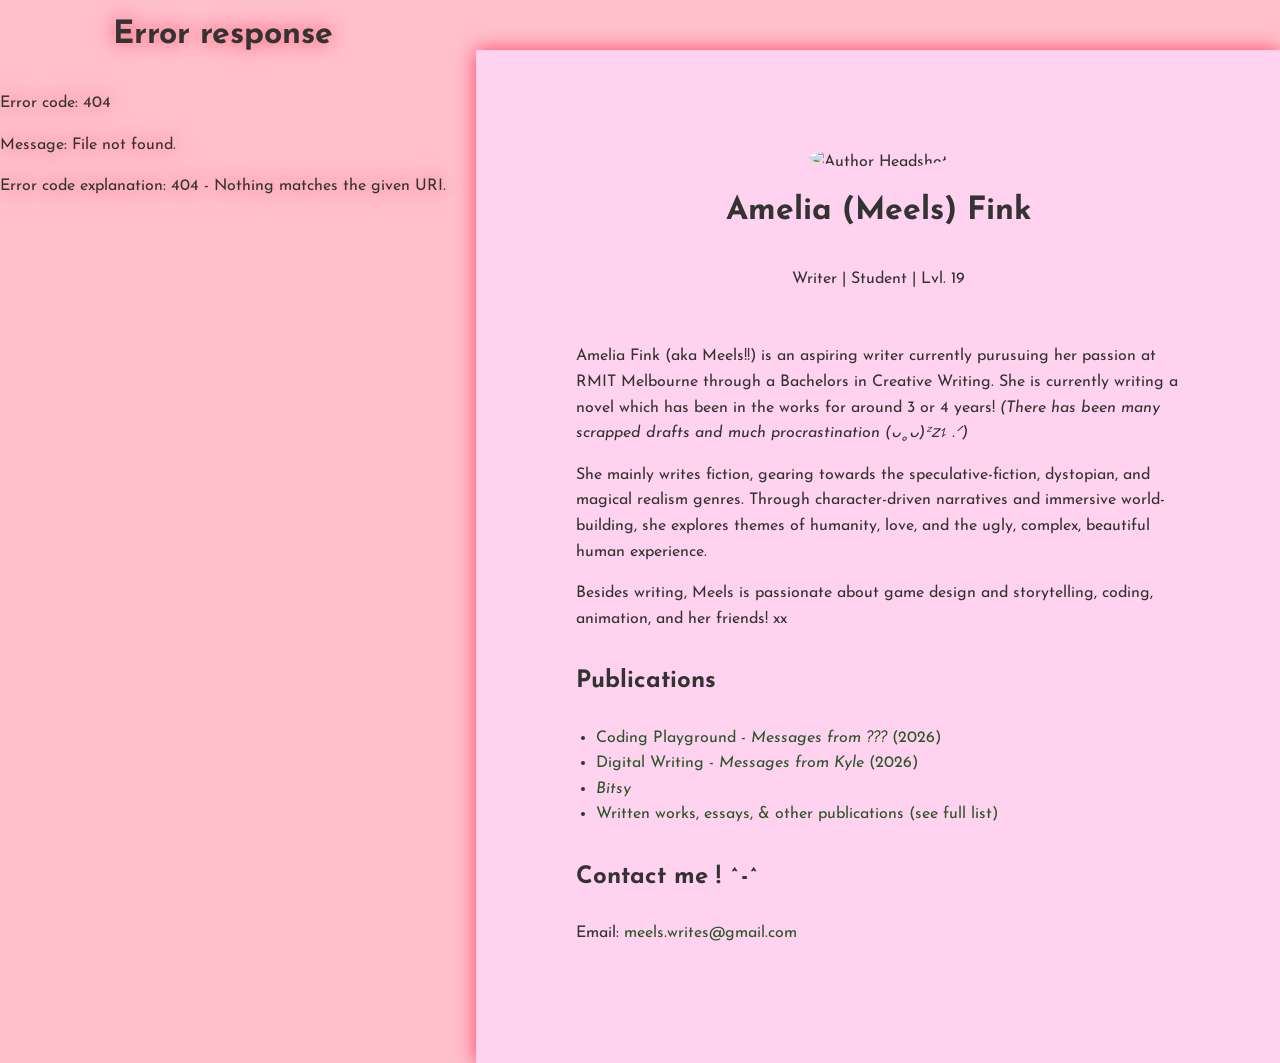
==== index.html @ 558a92e3 "hyperlinks, backgrounds & pages" ====
<!DOCTYPE html>
<html lang="en">
  <head>
    <meta charset="UTF-8" />
    <meta name="viewport" content="width=device-width, initial-scale=1.0" />
    <!-- import fonts here -->
<link rel="preconnect" href="https://fonts.googleapis.com">
<link rel="preconnect" href="https://fonts.gstatic.com" crossorigin>
<link href="https://fonts.googleapis.com/css2?family=Josefin+Sans:ital,wght@0,100..700;1,100..700&display=swap" rel="stylesheet">

    <title>Amelia Fink</title>
    <link rel="stylesheet" href="./style.css" />
  </head>
  
  <body>
      <!-- menu header -->
    <div id="header-placeholder"></div>
    <!-- load header -->
    <script>
      fetch("header.html")
        .then((res) => res.text())
        .then((html) => {
          document.getElementById("header-placeholder").innerHTML = html;
        });
    </script>

    <div class="container">
      <header>
        <!-- edit author headshot below -->
        <img
          src="img/meels.jpg"
          alt="Author Headshot"
        />
        <h1>Amelia (Meels) Fink</h1>
        <p>Writer | Student | Lvl. 19</p>
      </header>

      <section class="bio">
        <!-- edit author bio below -->
        <p>
          Amelia Fink (aka Meels!!) is an aspiring writer currently purusuing her 
          passion at RMIT Melbourne through a Bachelors in Creative Writing. She is 
          currently writing a novel which has been in the works for around 3 or 4
          years! 
          <em>(There has been many scrapped drafts and much procrastination 
          (ᴗ˳ᴗ)ᶻ𝗓𐰁 .ᐟ)</em>
        </p>
        <p>
          She mainly writes fiction, gearing towards the speculative-fiction, dystopian,
          and magical realism genres. Through character-driven narratives and immersive
          world-building, she explores themes of humanity, love, and the ugly, complex, 
          beautiful human experience.
        </p>
        <p>
          Besides writing, Meels is passionate about game design and storytelling,
          coding, animation, and her friends! xx
        </p>
      </section>

      <section class="publications">
        <h2>Publications</h2>
        <!-- edit author publications below, creating new list items -->
        <ul>
          <li><a href="https://ameliaaa-fink.github.io/coding-playground/">Coding Playground - <i>Messages from ???</i> (2026)</a></li>
          <li><a href="https://ameliaaa-fink.github.io/digital-writing-twine/">Digital Writing - <i>Messages from Kyle</i> (2026)</a></li>
          <li><a href=""><i> Bitsy</i></a></li>
          <li>
            <a href="./publications.html"
              >Written works, essays, & other publications (see full list)</a
            >
          </li>
        </ul>
      </section>
  
      <section class="contact">
        <h2>Contact me ! ^-^</h2>
        <p>
          Email: <a href="mailto:meels.writes@gmail.com">meels.writes@gmail.com</a>
      </section>
    </div>
  </body>
</html>
---- style.css ----
/* make comments within this syntax */

body {
  font-family: "Josefin Sans", sans-serif;
  line-height: 1.6;
  margin: 0;
  padding: 0;
  background-color: #ffd3f0;
  color: #333333;
}
.container {
  max-width: 800px;
  padding: 100px;
  margin-top: 50px;
  background-color: #ffd3f0;
}
header {
  text-align: center;
  padding-bottom: 20px;
}
header img {
 width: 150px;
 border: 50%;
  aspect-ratio: 1;
  object-fit: cover;
  --_m: radial-gradient(#000 69%,#0000 70%) 84.5%/50%;
  -webkit-mask-box-image: var(--_m);
             mask-border: var(--_m);
  clip-path: polygon(-41% 0,50% 91%, 141% 0);
}

body {
  margin: 0;
  min-height: 100vh;
  display: grid;
  grid-auto-flow: column;
  place-content: center;
  gap: 30px;
  background: pink;
  filter: drop-shadow(0 0 10px #ff3e60)
}

h1 {
  margin: 10px 0 5px;
  text-align: center;
  margin-bottom: 30px;
}
h2 {
  color: #89ed84
  border-bottom: 1px solid #cccccc;
  padding-bottom: 5px;
  margin-top: 30px;
}
ul {
  padding-left: 20px;
}
a {
  color: #2b5529;
  text-decoration: none;
}
a:hover {
  text-decoration: underline;
}
.contact,
.socials {
  margin-top: 30px;
}

/* styling for publications.html */
.container2 {
  max-width: 800px;
  padding: 100px;
  margin-top: 50px;
  background-color: #ffd3f0;
}
.article-grid {
  display: grid;
  grid-template-columns: repeat(auto-fit, minmax(800px, 1fr));
  gap: 20px;
}
.article-card {
  background: #ffd3f0;
  border: 1px solid #dddddd;
  border-radius: 8px;
  overflow: hidden;
  transition: transform 0.3s ease;
}
.article-card:hover {
  transform: scale(1.02);
}
.article-image {
  width: 100%;
  height: 180px;
  object-fit: cover;
}
.article-content {
  padding: 15px;
}
.article-title {
  font-size: 1.1em;
  margin: 0 0 10px;
}
.article-title a {
  text-decoration: none;
  color: #0077cc;
}
.article-title a:hover {
  text-decoration: underline;
}
.journal-name {
  color: #666666;
  font-size: 0.95em;
}

/* styling for header.html */
.navbar {
  width: 72%;
  position: absolute;
  background-color: #89ed84;
  color: white;
  padding: 10px 10px;
}
.navbar nav {
  display: flex;
  flex-wrap: wrap;
  gap: 0.75rem;
}
.navbar nav a:hover {
  text-decoration: underline;
}
.spacer {
  height: 20px;
}
    .gallery {
      font-family: sans-serif;
      margin: 0;
      padding: 0;
      background-color: black;
      display: flex;
      flex-direction: column;
      align-items: center;
    }

    .feature-box {
      display: flex;
      flex-direction: column;
      align-items: center;
      background: #ffd3f0;
      box-shadow: 0 2px 10px rgba(0, 0, 0, 0.1);
      border-radius: 1rem;
      max-width: 800px;
      padding: 2rem;
      margin: 2rem;
      text-align: center;
    }
    .feature-box img {
      width: 100%;
      max-height: 400px;
      object-fit: cover;
      border-radius: 1rem;
      margin-bottom: 1.5rem;
    }
    .feature-box h2 {
      margin-bottom: 1rem;
    }
    .feature-box p {
      margin-bottom: 1rem;
    }
    .nav-buttons {
      display: flex;
      justify-content: space-between;
      width: 100%;
      max-width: 800px;
      margin-top: 1rem;
    }
    .nav-buttons button {
      background-color: #89ed84;
      color: white;
      border: none;
      padding: 0.75rem 1.5rem;
      border-radius: 0.5rem;
      cursor: pointer;
    }
    .nav-buttons button:hover {
      background-color: #89ed84;
    }

/* styling for bluejay.html */
.container3 {
max-width: 800px;
  padding: 100px;
  margin-top: 50px;
  background-image: url("https://media3.giphy.com/media/v1.Y2lkPTZjMDliOTUyd3dneGtsZXphajJkb2xqdTBhaWt6bmRra3I5Mml2ZWlrYzF5dWplNyZlcD12MV9naWZzX3NlYXJjaCZjdD1n/NZUZ80nOX7FqrXiRIO/giphy.gif");
  background-size: cover;
}

/* styling for kings.html */
.container4 {
max-width: 800px;
  padding: 100px;
  margin-top: 50px;
  background-image: url("https://www.fractalkitty.com/content/images/size/w600/wp-content/uploads/2020/08/tree.gif");
  background-size: cover;
}
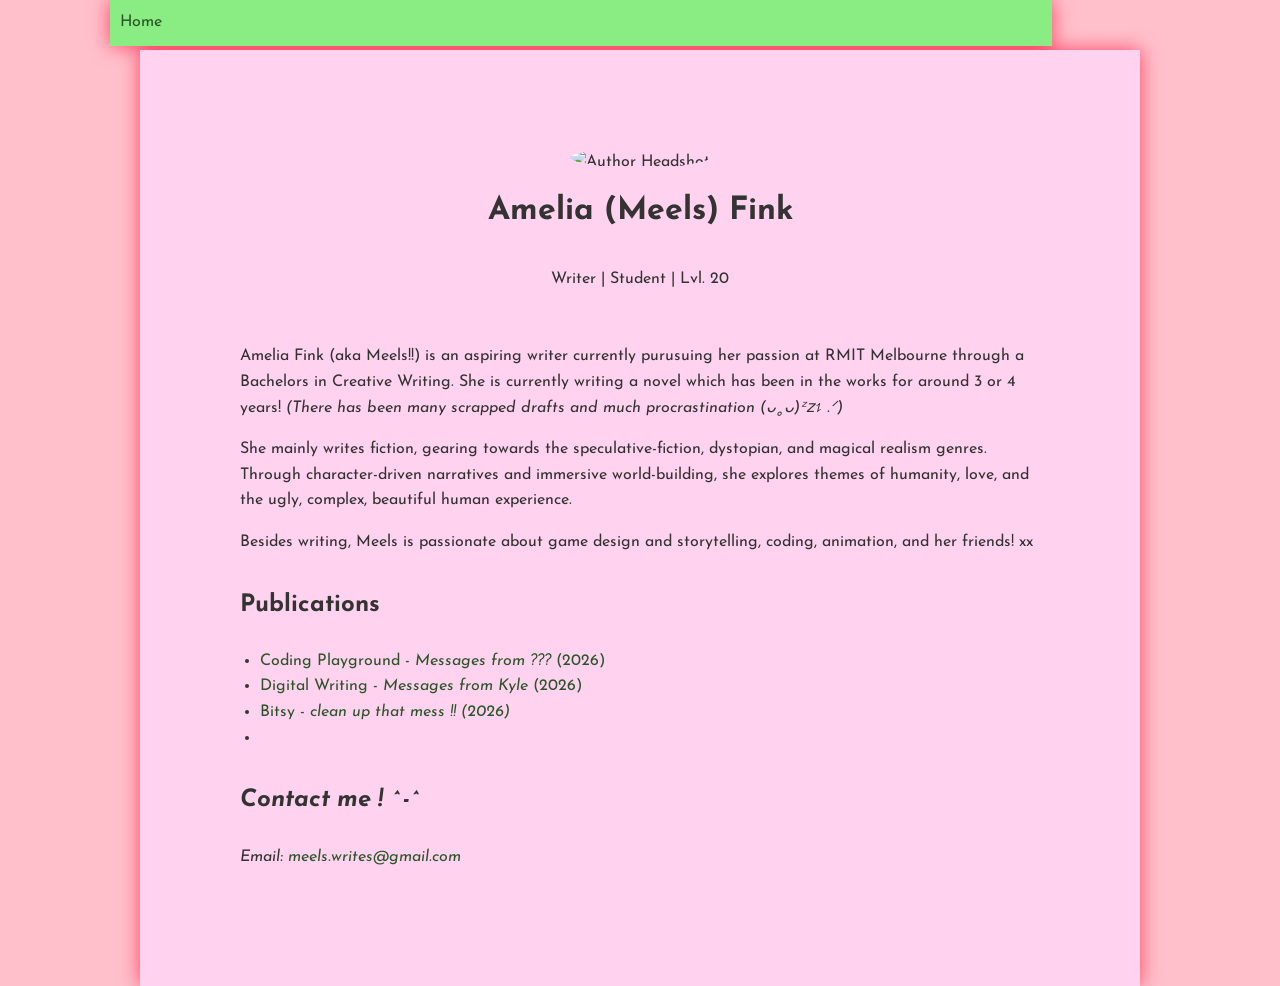
==== commit a1fe2625: "final edits on author website" ====
--- a/index.html
+++ b/index.html
@@ -32,7 +32,7 @@
           alt="Author Headshot"
         />
         <h1>Amelia (Meels) Fink</h1>
-        <p>Writer | Student | Lvl. 19</p>
+        <p>Writer | Student | Lvl. 20</p>
       </header>
 
       <section class="bio">
@@ -63,11 +63,8 @@
         <ul>
           <li><a href="https://ameliaaa-fink.github.io/coding-playground/">Coding Playground - <i>Messages from ???</i> (2026)</a></li>
           <li><a href="https://ameliaaa-fink.github.io/digital-writing-twine/">Digital Writing - <i>Messages from Kyle</i> (2026)</a></li>
-          <li><a href=""><i> Bitsy</i></a></li>
+          <li><a href="https://meelssonweellss.itch.io/clean-up-that-mess">Bitsy - <i> clean up that mess !!<i> (2026)</a></li>
           <li>
-            <a href="./publications.html"
-              >Written works, essays, & other publications (see full list)</a
-            >
           </li>
         </ul>
       </section>
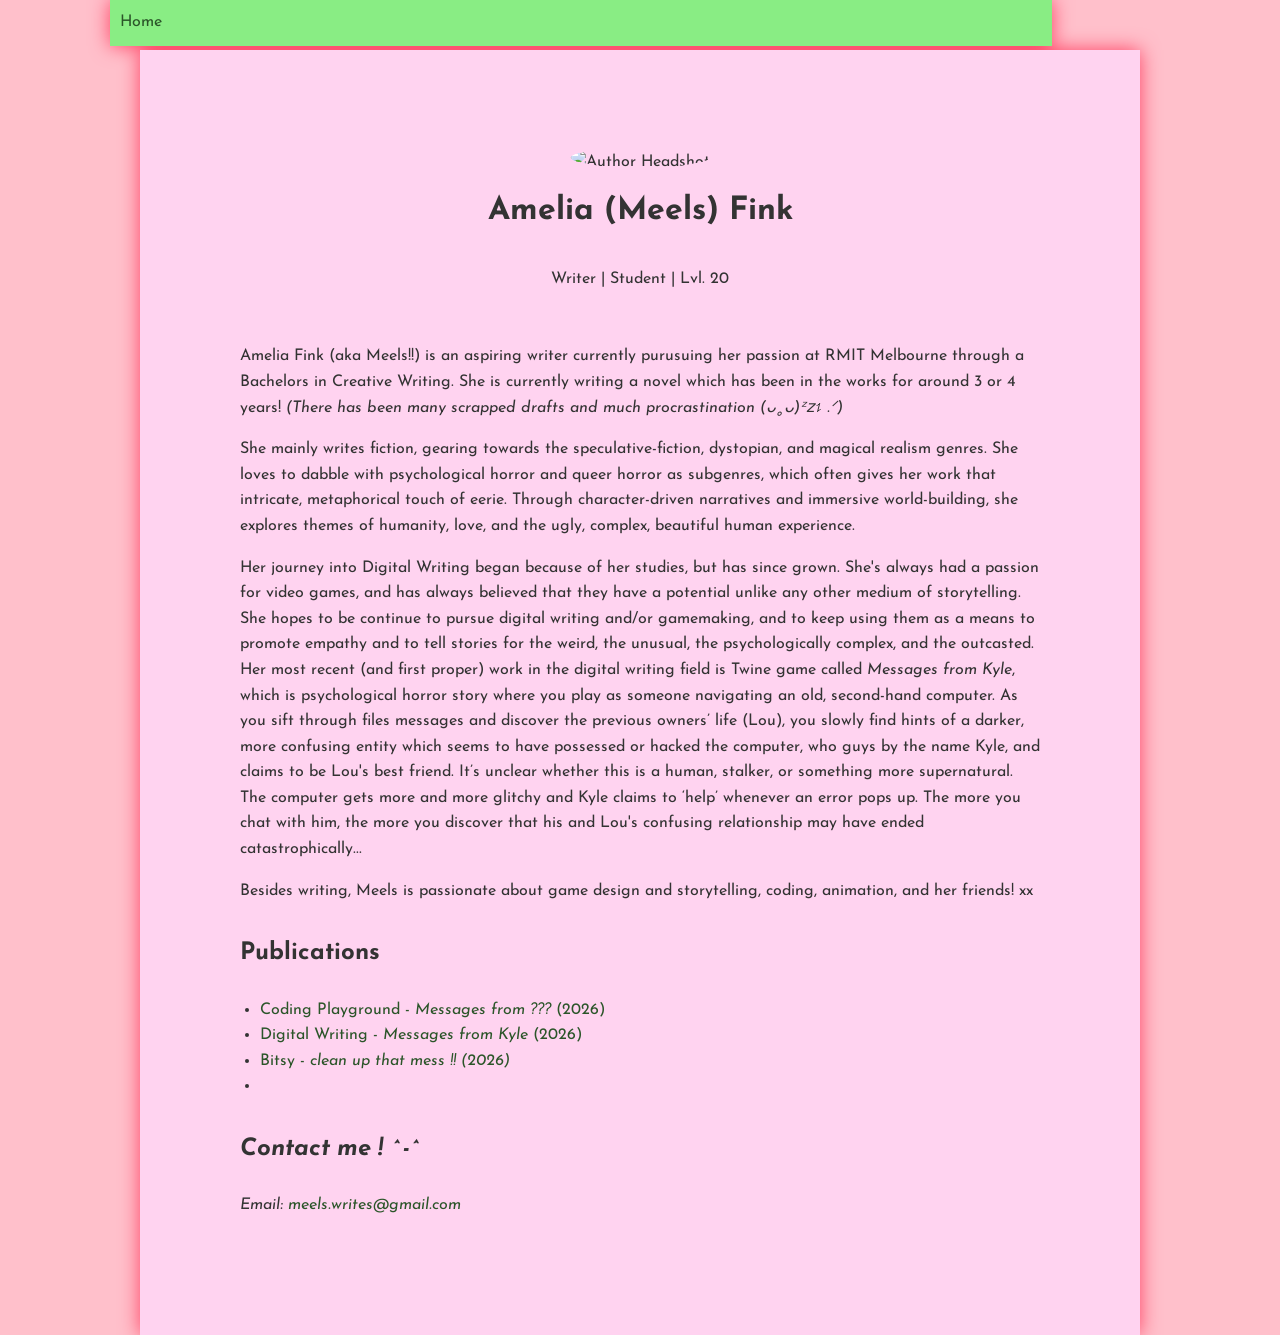
==== commit c85c7a46: "editing author bio" ====
--- a/index.html
+++ b/index.html
@@ -47,10 +47,29 @@
         </p>
         <p>
           She mainly writes fiction, gearing towards the speculative-fiction, dystopian,
-          and magical realism genres. Through character-driven narratives and immersive
+          and magical realism genres. She loves to dabble with psychological horror and 
+          queer horror as subgenres, which often gives her work that intricate, metaphorical
+          touch of eerie. Through character-driven narratives and immersive
           world-building, she explores themes of humanity, love, and the ugly, complex, 
           beautiful human experience.
         </p>
+        <p>
+          Her journey into Digital Writing began because of her studies, but has since 
+          grown. She's always had a passion for video games, and has always believed that
+          they have a potential unlike any other medium of storytelling. She hopes to be 
+          continue to pursue digital writing and/or gamemaking, and to keep using them as 
+          a means to promote empathy and to tell stories for the weird, the unusual,
+          the psychologically complex, and the outcasted. Her most recent (and first proper)
+          work in the digital writing field is Twine game called <i>Messages from Kyle</i>, 
+          which is psychological horror story where you play as someone navigating an old, second-hand computer.
+          As you sift through files messages and discover the previous owners’ life (Lou), you slowly 
+          find hints of a darker, more confusing entity which seems to have possessed or hacked the computer,
+          who guys by the name Kyle, and claims to be Lou's best friend. It’s unclear whether 
+          this is a human, stalker, or something more supernatural. The computer gets more 
+          and more glitchy and Kyle claims to ‘help’ whenever an error pops up. The more you
+          chat with him, the more you discover that his and Lou's confusing relationship may
+          have ended catastrophically...
+          </p>
         <p>
           Besides writing, Meels is passionate about game design and storytelling,
           coding, animation, and her friends! xx
@@ -62,7 +81,7 @@
         <!-- edit author publications below, creating new list items -->
         <ul>
           <li><a href="https://ameliaaa-fink.github.io/coding-playground/">Coding Playground - <i>Messages from ???</i> (2026)</a></li>
-          <li><a href="https://ameliaaa-fink.github.io/digital-writing-twine/">Digital Writing - <i>Messages from Kyle</i> (2026)</a></li>
+          <li><a href="https://ameliaaa-fink.github.io/final-creative-project/">Digital Writing - <i>Messages from Kyle</i> (2026)</a></li>
           <li><a href="https://meelssonweellss.itch.io/clean-up-that-mess">Bitsy - <i> clean up that mess !!<i> (2026)</a></li>
           <li>
           </li>
